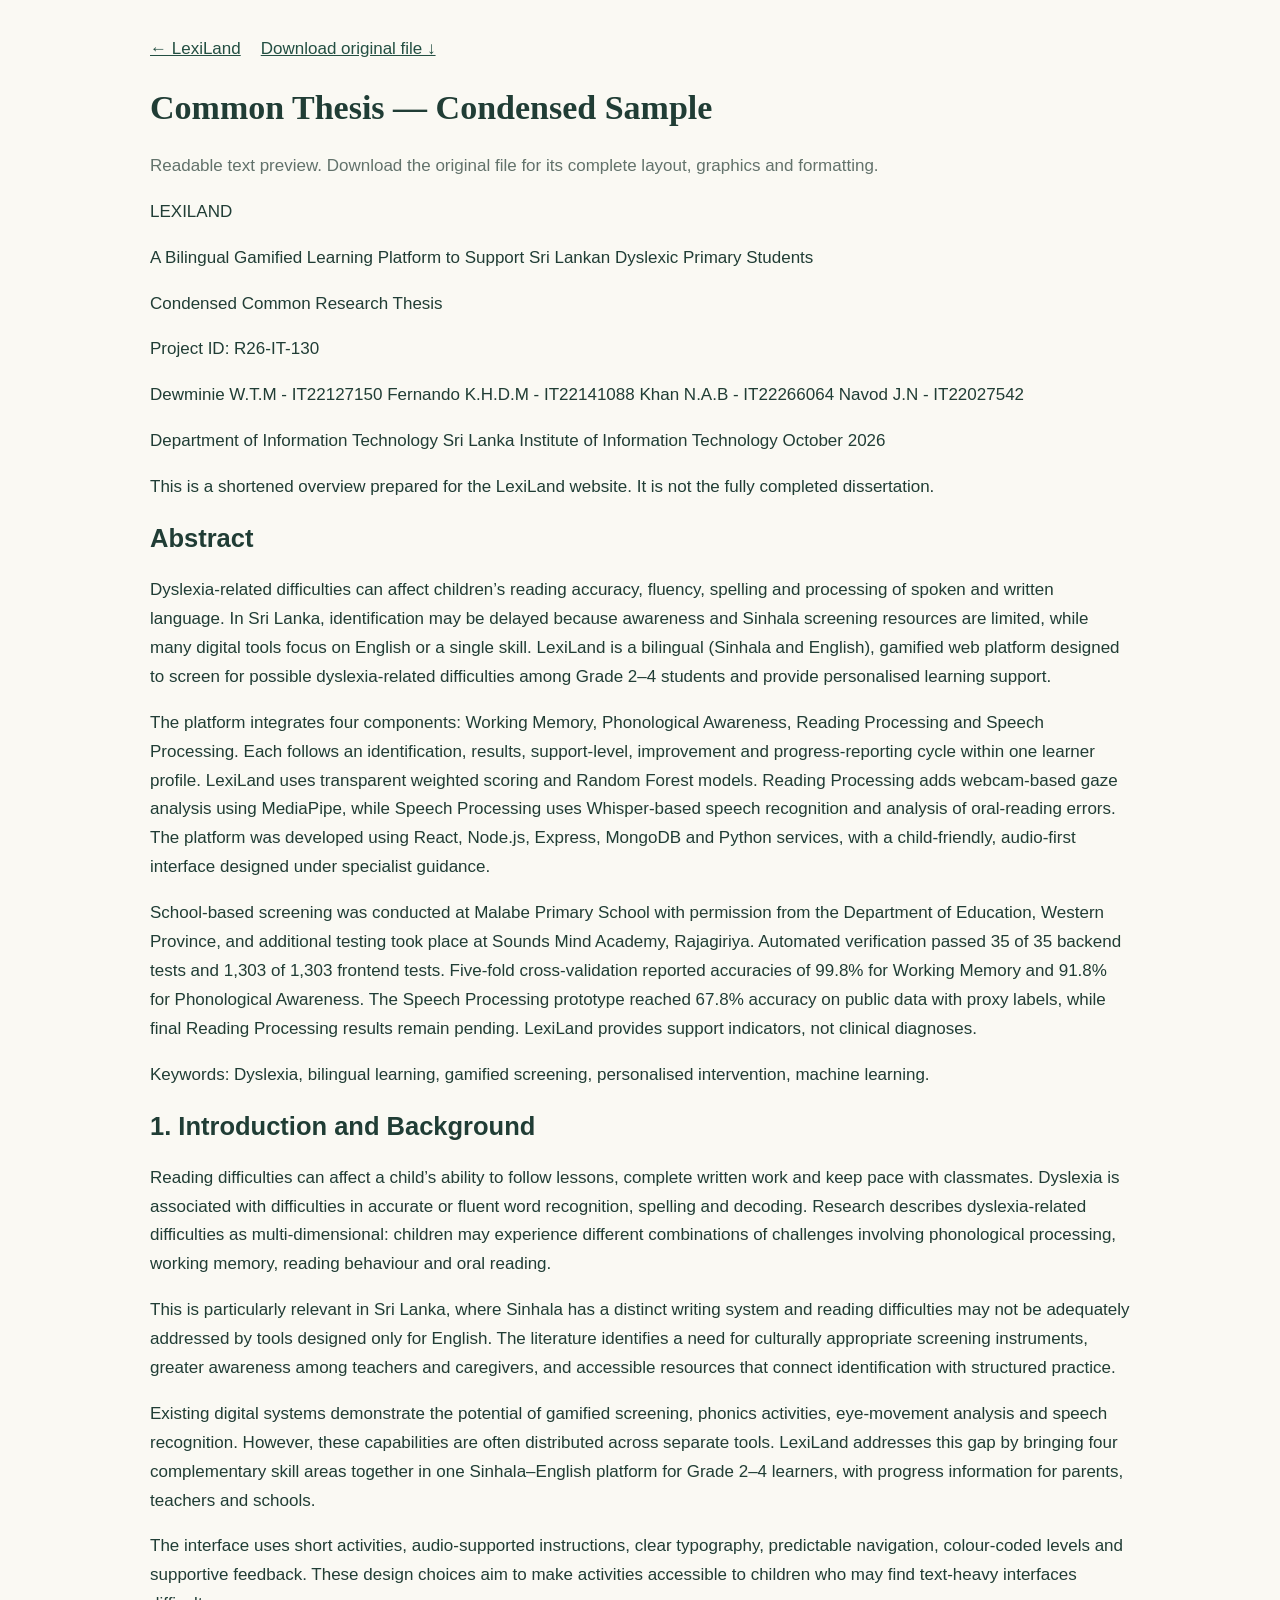
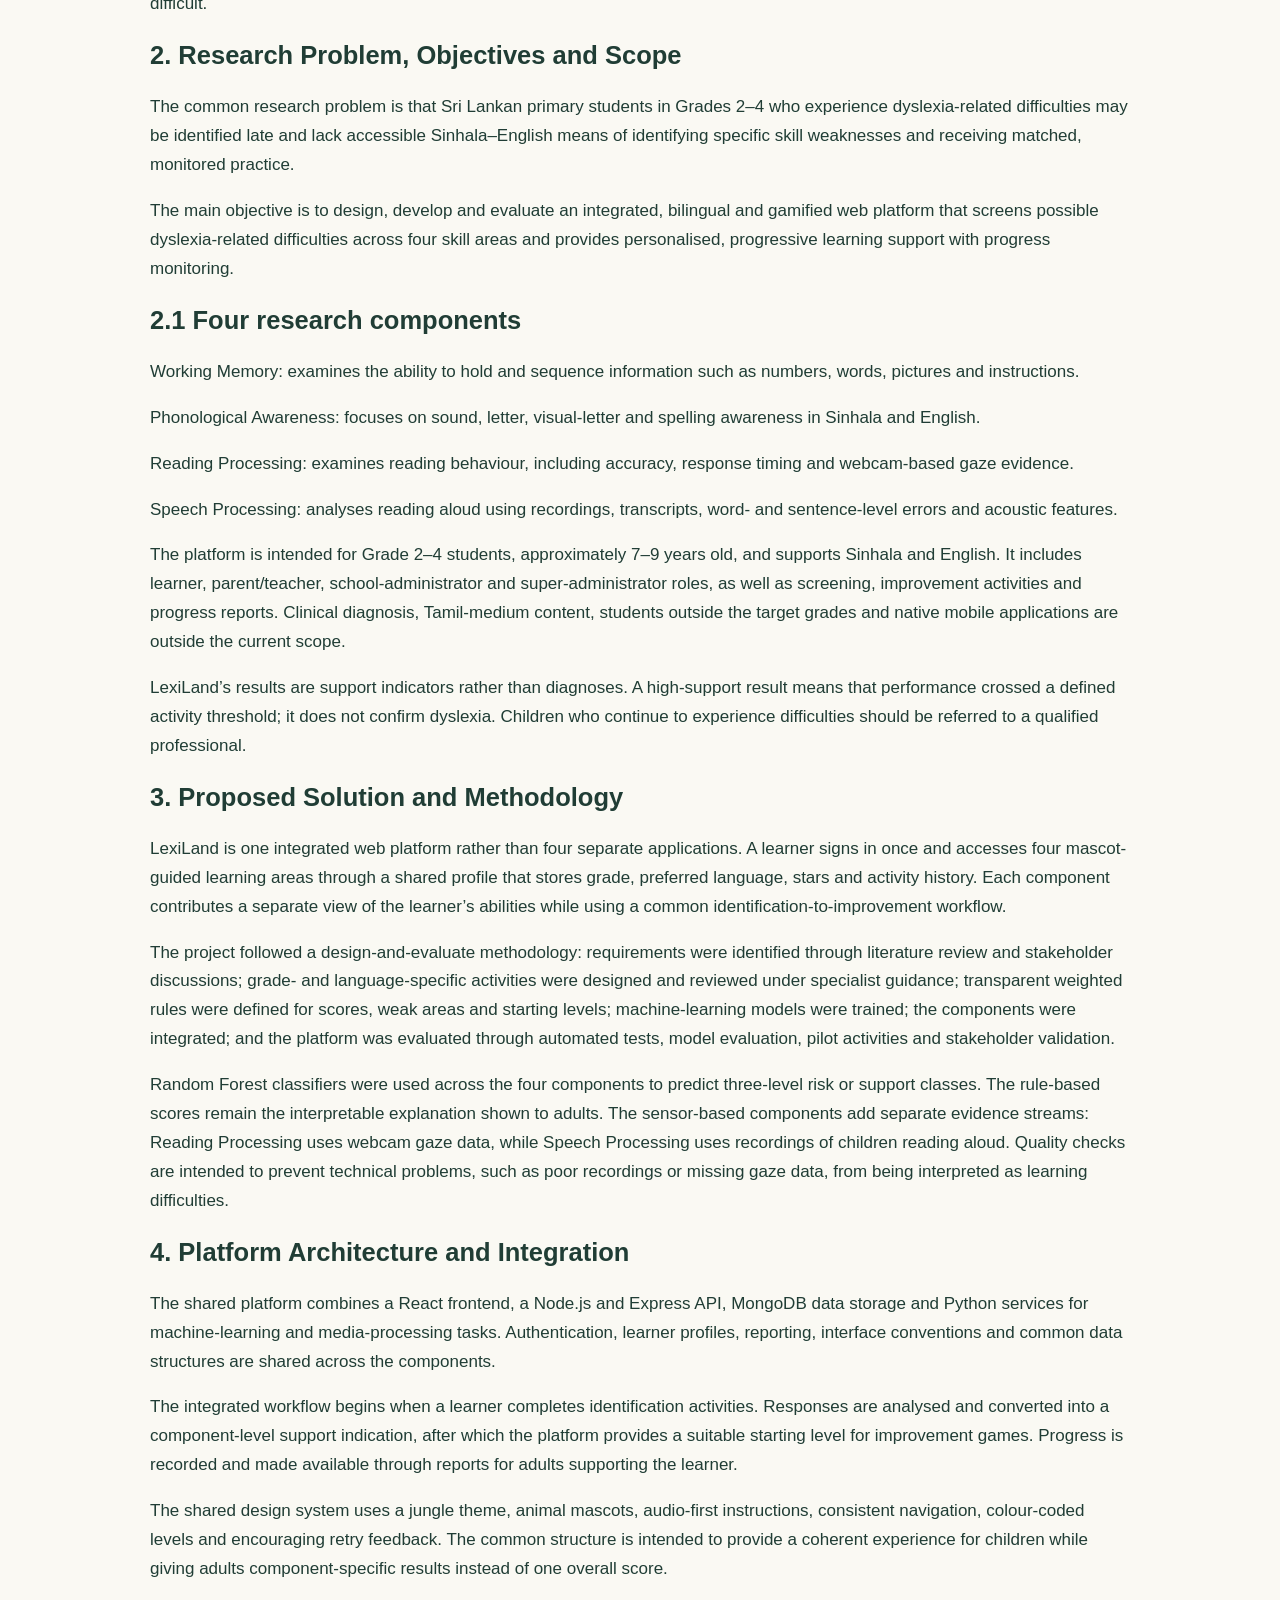
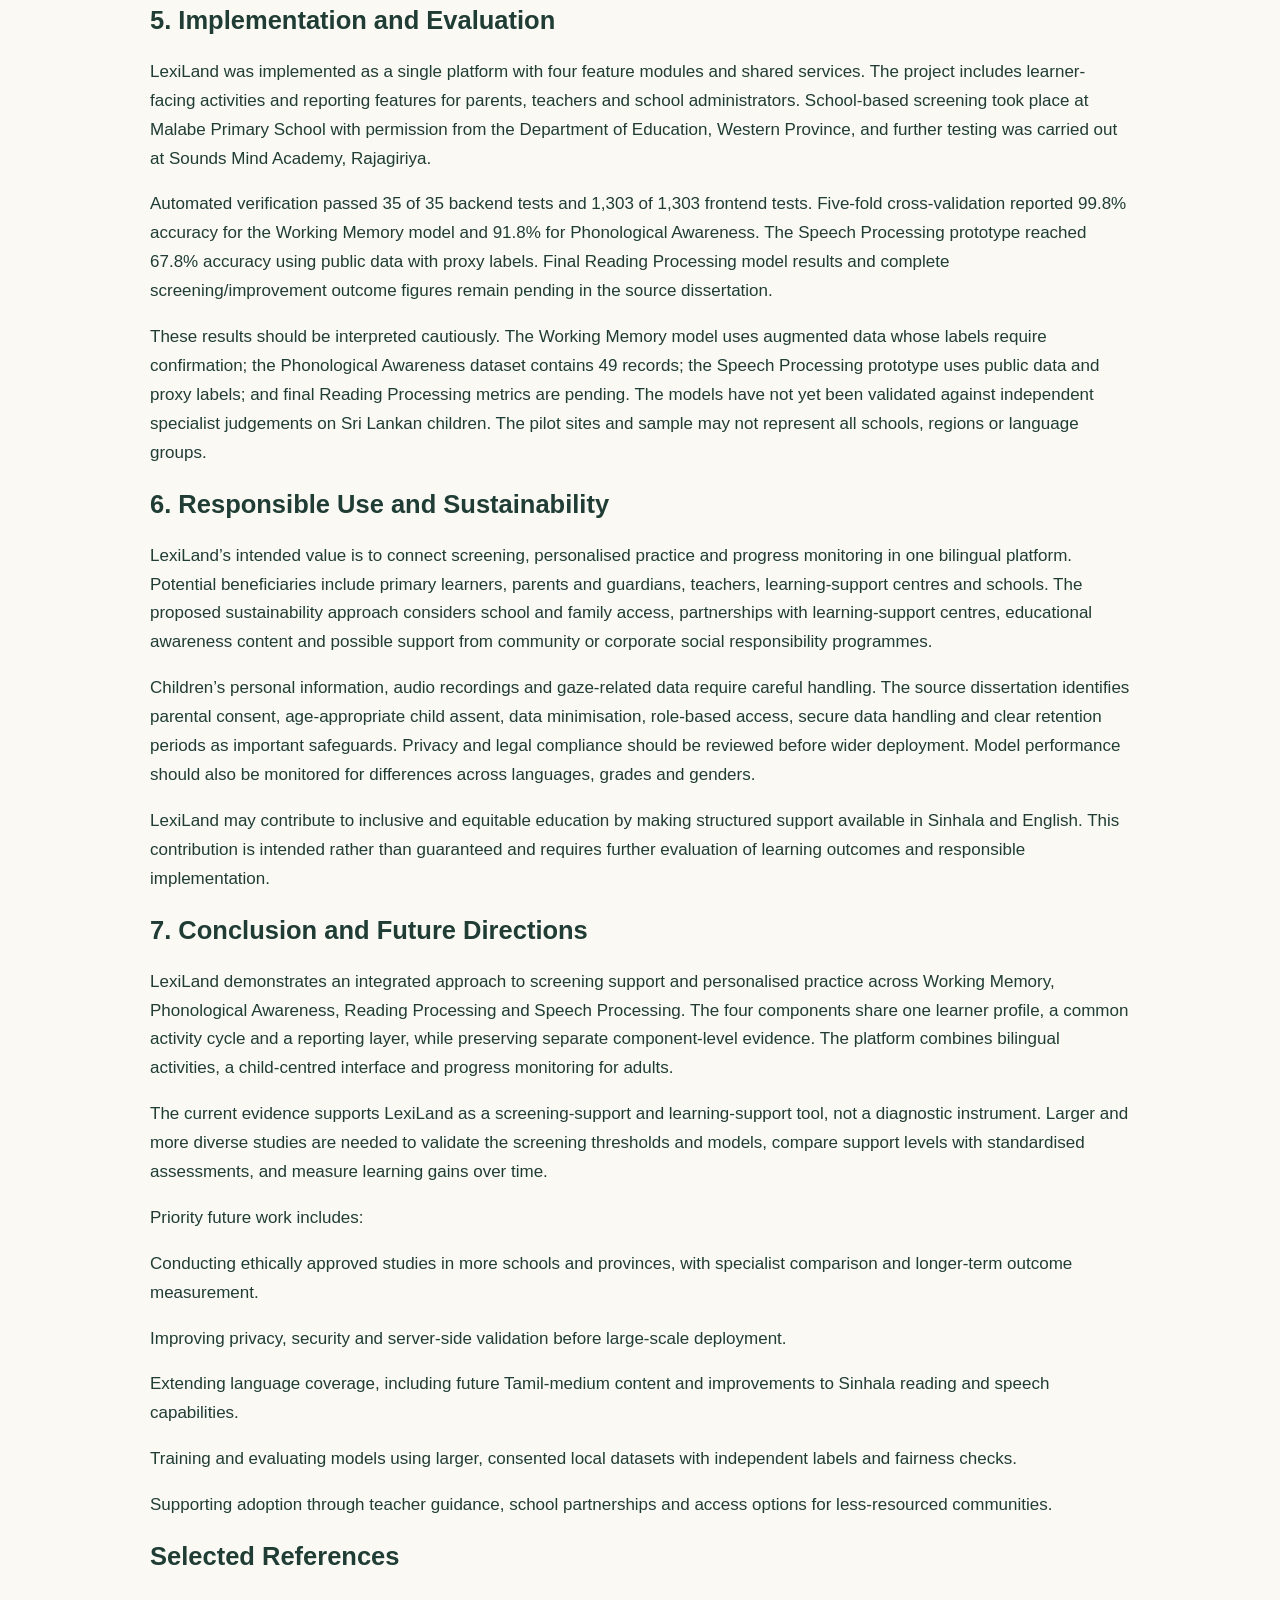
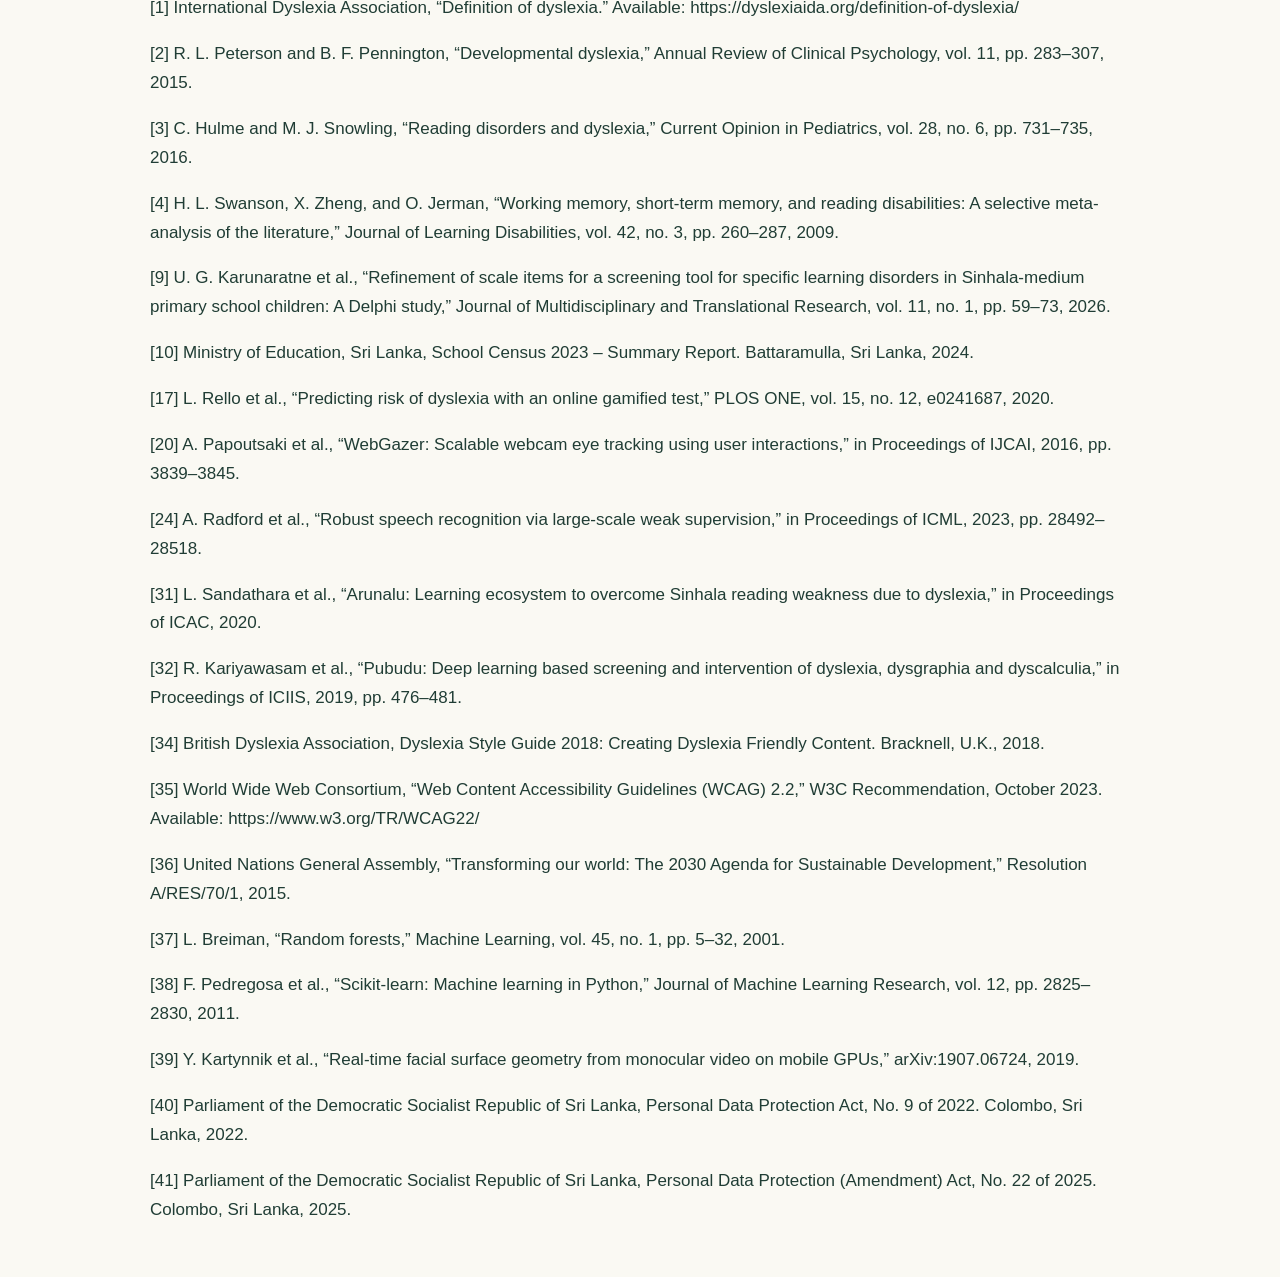
==== files/common-thesis-sample.html @ 67812644 "Initial commit for LexiLand website" ====
<!doctype html><html lang="en"><head><meta charset="utf-8"><meta name="viewport" content="width=device-width,initial-scale=1"><title>Common Thesis — Condensed Sample</title><style>body{margin:0;background:#faf9f3;color:#203d35;font:17px/1.7 Arial,sans-serif}main{max-width:980px;margin:auto;padding:35px 24px}h1,h2,h3{line-height:1.25}h1{font-family:Georgia,serif}a{color:#234f42}section{padding:24px;margin:24px 0;background:white;border:1px solid #dce2d8;border-radius:12px}table{border-collapse:collapse;width:100%;font-size:14px}td{padding:8px;border:1px solid #dce2d8}nav{display:flex;gap:20px;flex-wrap:wrap}.note{color:#62726b}p{overflow-wrap:anywhere}</style></head><body><main><nav><a href="../index.html">← LexiLand</a><a download href="common-thesis-sample.docx">Download original file ↓</a></nav><h1>Common Thesis — Condensed Sample</h1><p class="note">Readable text preview. Download the original file for its complete layout, graphics and formatting.</p><p>LEXILAND</p><p>A Bilingual Gamified Learning Platform to Support Sri Lankan Dyslexic Primary Students</p><p>Condensed Common Research Thesis</p><p>Project ID: R26-IT-130</p><p>Dewminie W.T.M - IT22127150
Fernando K.H.D.M - IT22141088
Khan N.A.B - IT22266064
Navod J.N - IT22027542</p><p>Department of Information Technology
Sri Lanka Institute of Information Technology
October 2026</p><p>This is a shortened overview prepared for the LexiLand website. It is not the fully completed dissertation.</p><h2>Abstract</h2><p>Dyslexia-related difficulties can affect children’s reading accuracy, fluency, spelling and processing of spoken and written language. In Sri Lanka, identification may be delayed because awareness and Sinhala screening resources are limited, while many digital tools focus on English or a single skill. LexiLand is a bilingual (Sinhala and English), gamified web platform designed to screen for possible dyslexia-related difficulties among Grade 2–4 students and provide personalised learning support.</p><p>The platform integrates four components: Working Memory, Phonological Awareness, Reading Processing and Speech Processing. Each follows an identification, results, support-level, improvement and progress-reporting cycle within one learner profile. LexiLand uses transparent weighted scoring and Random Forest models. Reading Processing adds webcam-based gaze analysis using MediaPipe, while Speech Processing uses Whisper-based speech recognition and analysis of oral-reading errors. The platform was developed using React, Node.js, Express, MongoDB and Python services, with a child-friendly, audio-first interface designed under specialist guidance.</p><p>School-based screening was conducted at Malabe Primary School with permission from the Department of Education, Western Province, and additional testing took place at Sounds Mind Academy, Rajagiriya. Automated verification passed 35 of 35 backend tests and 1,303 of 1,303 frontend tests. Five-fold cross-validation reported accuracies of 99.8% for Working Memory and 91.8% for Phonological Awareness. The Speech Processing prototype reached 67.8% accuracy on public data with proxy labels, while final Reading Processing results remain pending. LexiLand provides support indicators, not clinical diagnoses.</p><p>Keywords: Dyslexia, bilingual learning, gamified screening, personalised intervention, machine learning.</p><h2>1. Introduction and Background</h2><p>Reading difficulties can affect a child’s ability to follow lessons, complete written work and keep pace with classmates. Dyslexia is associated with difficulties in accurate or fluent word recognition, spelling and decoding. Research describes dyslexia-related difficulties as multi-dimensional: children may experience different combinations of challenges involving phonological processing, working memory, reading behaviour and oral reading.</p><p>This is particularly relevant in Sri Lanka, where Sinhala has a distinct writing system and reading difficulties may not be adequately addressed by tools designed only for English. The literature identifies a need for culturally appropriate screening instruments, greater awareness among teachers and caregivers, and accessible resources that connect identification with structured practice.</p><p>Existing digital systems demonstrate the potential of gamified screening, phonics activities, eye-movement analysis and speech recognition. However, these capabilities are often distributed across separate tools. LexiLand addresses this gap by bringing four complementary skill areas together in one Sinhala–English platform for Grade 2–4 learners, with progress information for parents, teachers and schools.</p><p>The interface uses short activities, audio-supported instructions, clear typography, predictable navigation, colour-coded levels and supportive feedback. These design choices aim to make activities accessible to children who may find text-heavy interfaces difficult.</p><h2>2. Research Problem, Objectives and Scope</h2><p>The common research problem is that Sri Lankan primary students in Grades 2–4 who experience dyslexia-related difficulties may be identified late and lack accessible Sinhala–English means of identifying specific skill weaknesses and receiving matched, monitored practice.</p><p>The main objective is to design, develop and evaluate an integrated, bilingual and gamified web platform that screens possible dyslexia-related difficulties across four skill areas and provides personalised, progressive learning support with progress monitoring.</p><h2>2.1 Four research components</h2><p>Working Memory: examines the ability to hold and sequence information such as numbers, words, pictures and instructions.</p><p>Phonological Awareness: focuses on sound, letter, visual-letter and spelling awareness in Sinhala and English.</p><p>Reading Processing: examines reading behaviour, including accuracy, response timing and webcam-based gaze evidence.</p><p>Speech Processing: analyses reading aloud using recordings, transcripts, word- and sentence-level errors and acoustic features.</p><p>The platform is intended for Grade 2–4 students, approximately 7–9 years old, and supports Sinhala and English. It includes learner, parent/teacher, school-administrator and super-administrator roles, as well as screening, improvement activities and progress reports. Clinical diagnosis, Tamil-medium content, students outside the target grades and native mobile applications are outside the current scope.</p><p>LexiLand’s results are support indicators rather than diagnoses. A high-support result means that performance crossed a defined activity threshold; it does not confirm dyslexia. Children who continue to experience difficulties should be referred to a qualified professional.</p><h2>3. Proposed Solution and Methodology</h2><p>LexiLand is one integrated web platform rather than four separate applications. A learner signs in once and accesses four mascot-guided learning areas through a shared profile that stores grade, preferred language, stars and activity history. Each component contributes a separate view of the learner’s abilities while using a common identification-to-improvement workflow.</p><p>The project followed a design-and-evaluate methodology: requirements were identified through literature review and stakeholder discussions; grade- and language-specific activities were designed and reviewed under specialist guidance; transparent weighted rules were defined for scores, weak areas and starting levels; machine-learning models were trained; the components were integrated; and the platform was evaluated through automated tests, model evaluation, pilot activities and stakeholder validation.</p><p>Random Forest classifiers were used across the four components to predict three-level risk or support classes. The rule-based scores remain the interpretable explanation shown to adults. The sensor-based components add separate evidence streams: Reading Processing uses webcam gaze data, while Speech Processing uses recordings of children reading aloud. Quality checks are intended to prevent technical problems, such as poor recordings or missing gaze data, from being interpreted as learning difficulties.</p><h2>4. Platform Architecture and Integration</h2><p>The shared platform combines a React frontend, a Node.js and Express API, MongoDB data storage and Python services for machine-learning and media-processing tasks. Authentication, learner profiles, reporting, interface conventions and common data structures are shared across the components.</p><p>The integrated workflow begins when a learner completes identification activities. Responses are analysed and converted into a component-level support indication, after which the platform provides a suitable starting level for improvement games. Progress is recorded and made available through reports for adults supporting the learner.</p><p>The shared design system uses a jungle theme, animal mascots, audio-first instructions, consistent navigation, colour-coded levels and encouraging retry feedback. The common structure is intended to provide a coherent experience for children while giving adults component-specific results instead of one overall score.</p><h2>5. Implementation and Evaluation</h2><p>LexiLand was implemented as a single platform with four feature modules and shared services. The project includes learner-facing activities and reporting features for parents, teachers and school administrators. School-based screening took place at Malabe Primary School with permission from the Department of Education, Western Province, and further testing was carried out at Sounds Mind Academy, Rajagiriya.</p><p>Automated verification passed 35 of 35 backend tests and 1,303 of 1,303 frontend tests. Five-fold cross-validation reported 99.8% accuracy for the Working Memory model and 91.8% for Phonological Awareness. The Speech Processing prototype reached 67.8% accuracy using public data with proxy labels. Final Reading Processing model results and complete screening/improvement outcome figures remain pending in the source dissertation.</p><p>These results should be interpreted cautiously. The Working Memory model uses augmented data whose labels require confirmation; the Phonological Awareness dataset contains 49 records; the Speech Processing prototype uses public data and proxy labels; and final Reading Processing metrics are pending. The models have not yet been validated against independent specialist judgements on Sri Lankan children. The pilot sites and sample may not represent all schools, regions or language groups.</p><h2>6. Responsible Use and Sustainability</h2><p>LexiLand’s intended value is to connect screening, personalised practice and progress monitoring in one bilingual platform. Potential beneficiaries include primary learners, parents and guardians, teachers, learning-support centres and schools. The proposed sustainability approach considers school and family access, partnerships with learning-support centres, educational awareness content and possible support from community or corporate social responsibility programmes.</p><p>Children’s personal information, audio recordings and gaze-related data require careful handling. The source dissertation identifies parental consent, age-appropriate child assent, data minimisation, role-based access, secure data handling and clear retention periods as important safeguards. Privacy and legal compliance should be reviewed before wider deployment. Model performance should also be monitored for differences across languages, grades and genders.</p><p>LexiLand may contribute to inclusive and equitable education by making structured support available in Sinhala and English. This contribution is intended rather than guaranteed and requires further evaluation of learning outcomes and responsible implementation.</p><h2>7. Conclusion and Future Directions</h2><p>LexiLand demonstrates an integrated approach to screening support and personalised practice across Working Memory, Phonological Awareness, Reading Processing and Speech Processing. The four components share one learner profile, a common activity cycle and a reporting layer, while preserving separate component-level evidence. The platform combines bilingual activities, a child-centred interface and progress monitoring for adults.</p><p>The current evidence supports LexiLand as a screening-support and learning-support tool, not a diagnostic instrument. Larger and more diverse studies are needed to validate the screening thresholds and models, compare support levels with standardised assessments, and measure learning gains over time.</p><p>Priority future work includes:</p><p>Conducting ethically approved studies in more schools and provinces, with specialist comparison and longer-term outcome measurement.</p><p>Improving privacy, security and server-side validation before large-scale deployment.</p><p>Extending language coverage, including future Tamil-medium content and improvements to Sinhala reading and speech capabilities.</p><p>Training and evaluating models using larger, consented local datasets with independent labels and fairness checks.</p><p>Supporting adoption through teacher guidance, school partnerships and access options for less-resourced communities.</p><h2>Selected References</h2><p>[1] International Dyslexia Association, “Definition of dyslexia.” Available: https://dyslexiaida.org/definition-of-dyslexia/</p><p>[2] R. L. Peterson and B. F. Pennington, “Developmental dyslexia,” Annual Review of Clinical Psychology, vol. 11, pp. 283–307, 2015.</p><p>[3] C. Hulme and M. J. Snowling, “Reading disorders and dyslexia,” Current Opinion in Pediatrics, vol. 28, no. 6, pp. 731–735, 2016.</p><p>[4] H. L. Swanson, X. Zheng, and O. Jerman, “Working memory, short-term memory, and reading disabilities: A selective meta-analysis of the literature,” Journal of Learning Disabilities, vol. 42, no. 3, pp. 260–287, 2009.</p><p>[9] U. G. Karunaratne et al., “Refinement of scale items for a screening tool for specific learning disorders in Sinhala-medium primary school children: A Delphi study,” Journal of Multidisciplinary and Translational Research, vol. 11, no. 1, pp. 59–73, 2026.</p><p>[10] Ministry of Education, Sri Lanka, School Census 2023 – Summary Report. Battaramulla, Sri Lanka, 2024.</p><p>[17] L. Rello et al., “Predicting risk of dyslexia with an online gamified test,” PLOS ONE, vol. 15, no. 12, e0241687, 2020.</p><p>[20] A. Papoutsaki et al., “WebGazer: Scalable webcam eye tracking using user interactions,” in Proceedings of IJCAI, 2016, pp. 3839–3845.</p><p>[24] A. Radford et al., “Robust speech recognition via large-scale weak supervision,” in Proceedings of ICML, 2023, pp. 28492–28518.</p><p>[31] L. Sandathara et al., “Arunalu: Learning ecosystem to overcome Sinhala reading weakness due to dyslexia,” in Proceedings of ICAC, 2020.</p><p>[32] R. Kariyawasam et al., “Pubudu: Deep learning based screening and intervention of dyslexia, dysgraphia and dyscalculia,” in Proceedings of ICIIS, 2019, pp. 476–481.</p><p>[34] British Dyslexia Association, Dyslexia Style Guide 2018: Creating Dyslexia Friendly Content. Bracknell, U.K., 2018.</p><p>[35] World Wide Web Consortium, “Web Content Accessibility Guidelines (WCAG) 2.2,” W3C Recommendation, October 2023. Available: https://www.w3.org/TR/WCAG22/</p><p>[36] United Nations General Assembly, “Transforming our world: The 2030 Agenda for Sustainable Development,” Resolution A/RES/70/1, 2015.</p><p>[37] L. Breiman, “Random forests,” Machine Learning, vol. 45, no. 1, pp. 5–32, 2001.</p><p>[38] F. Pedregosa et al., “Scikit-learn: Machine learning in Python,” Journal of Machine Learning Research, vol. 12, pp. 2825–2830, 2011.</p><p>[39] Y. Kartynnik et al., “Real-time facial surface geometry from monocular video on mobile GPUs,” arXiv:1907.06724, 2019.</p><p>[40] Parliament of the Democratic Socialist Republic of Sri Lanka, Personal Data Protection Act, No. 9 of 2022. Colombo, Sri Lanka, 2022.</p><p>[41] Parliament of the Democratic Socialist Republic of Sri Lanka, Personal Data Protection (Amendment) Act, No. 22 of 2025. Colombo, Sri Lanka, 2025.</p></main></body></html>
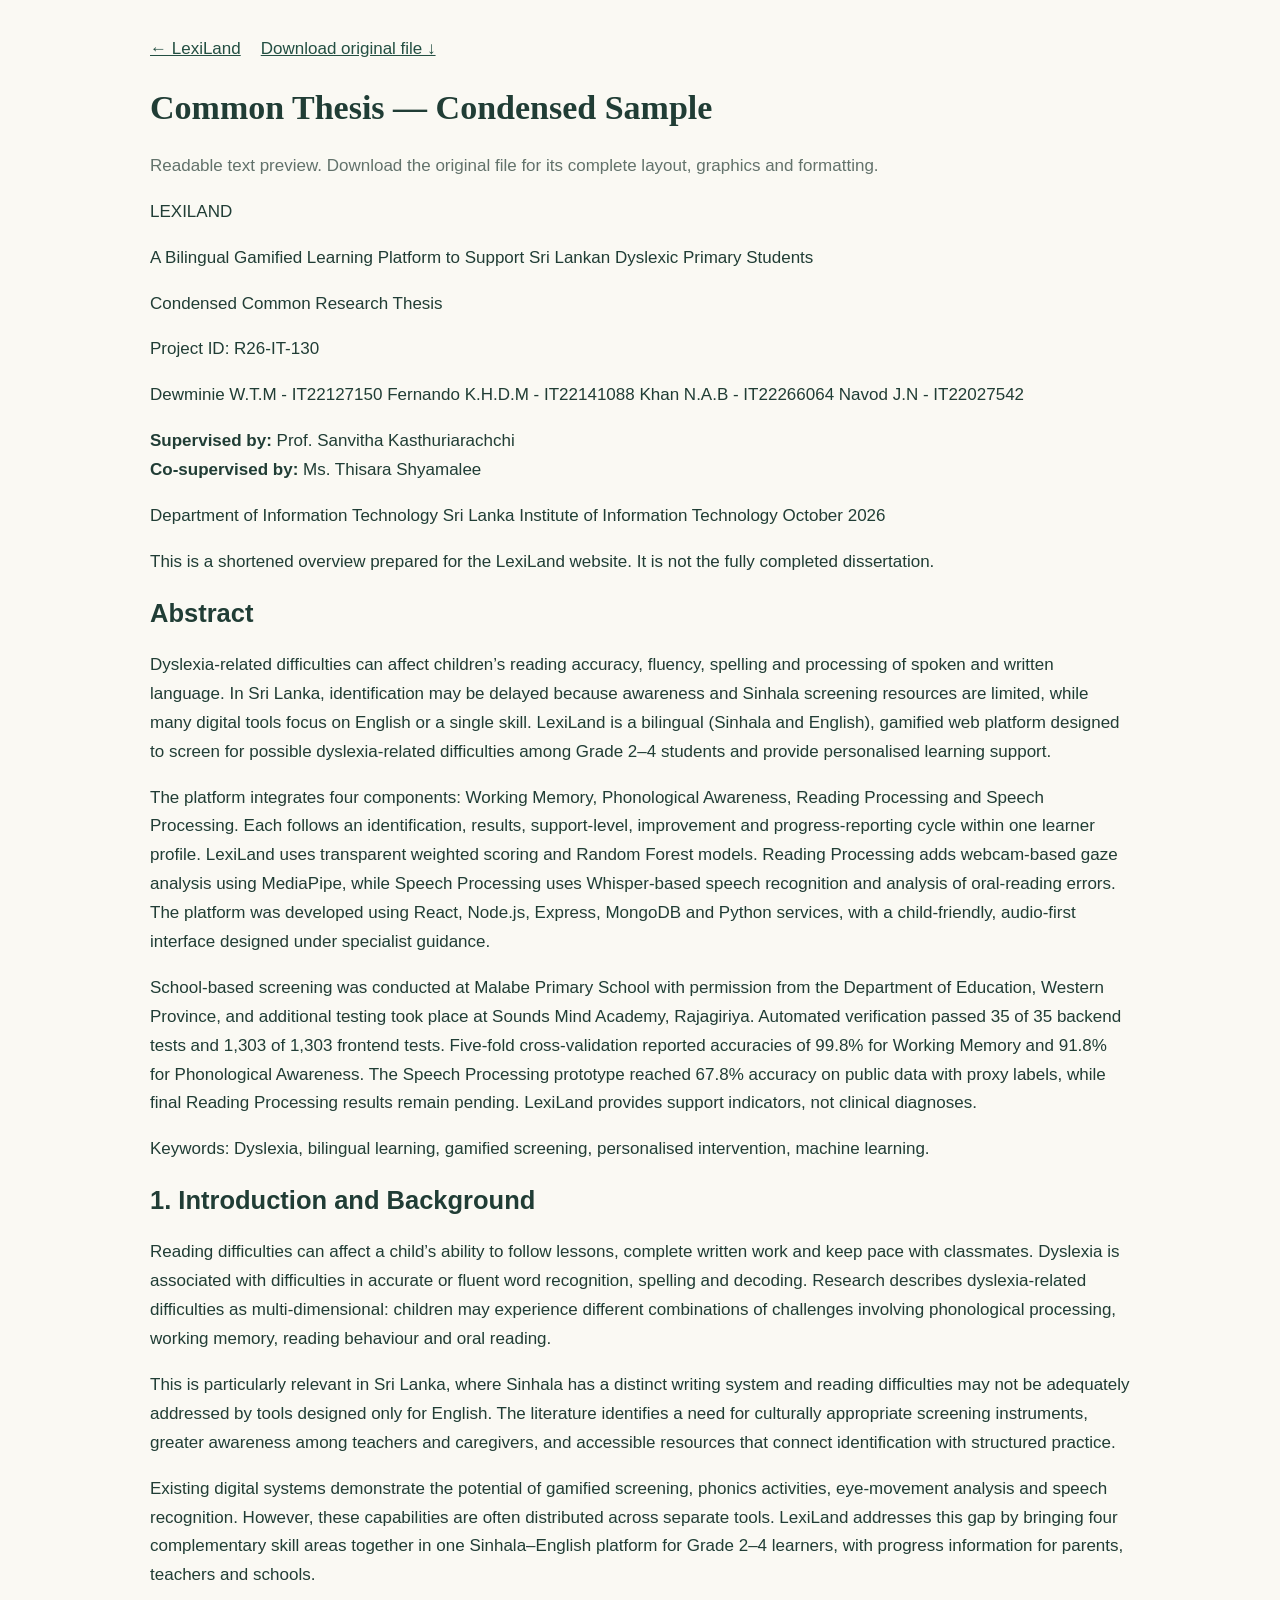
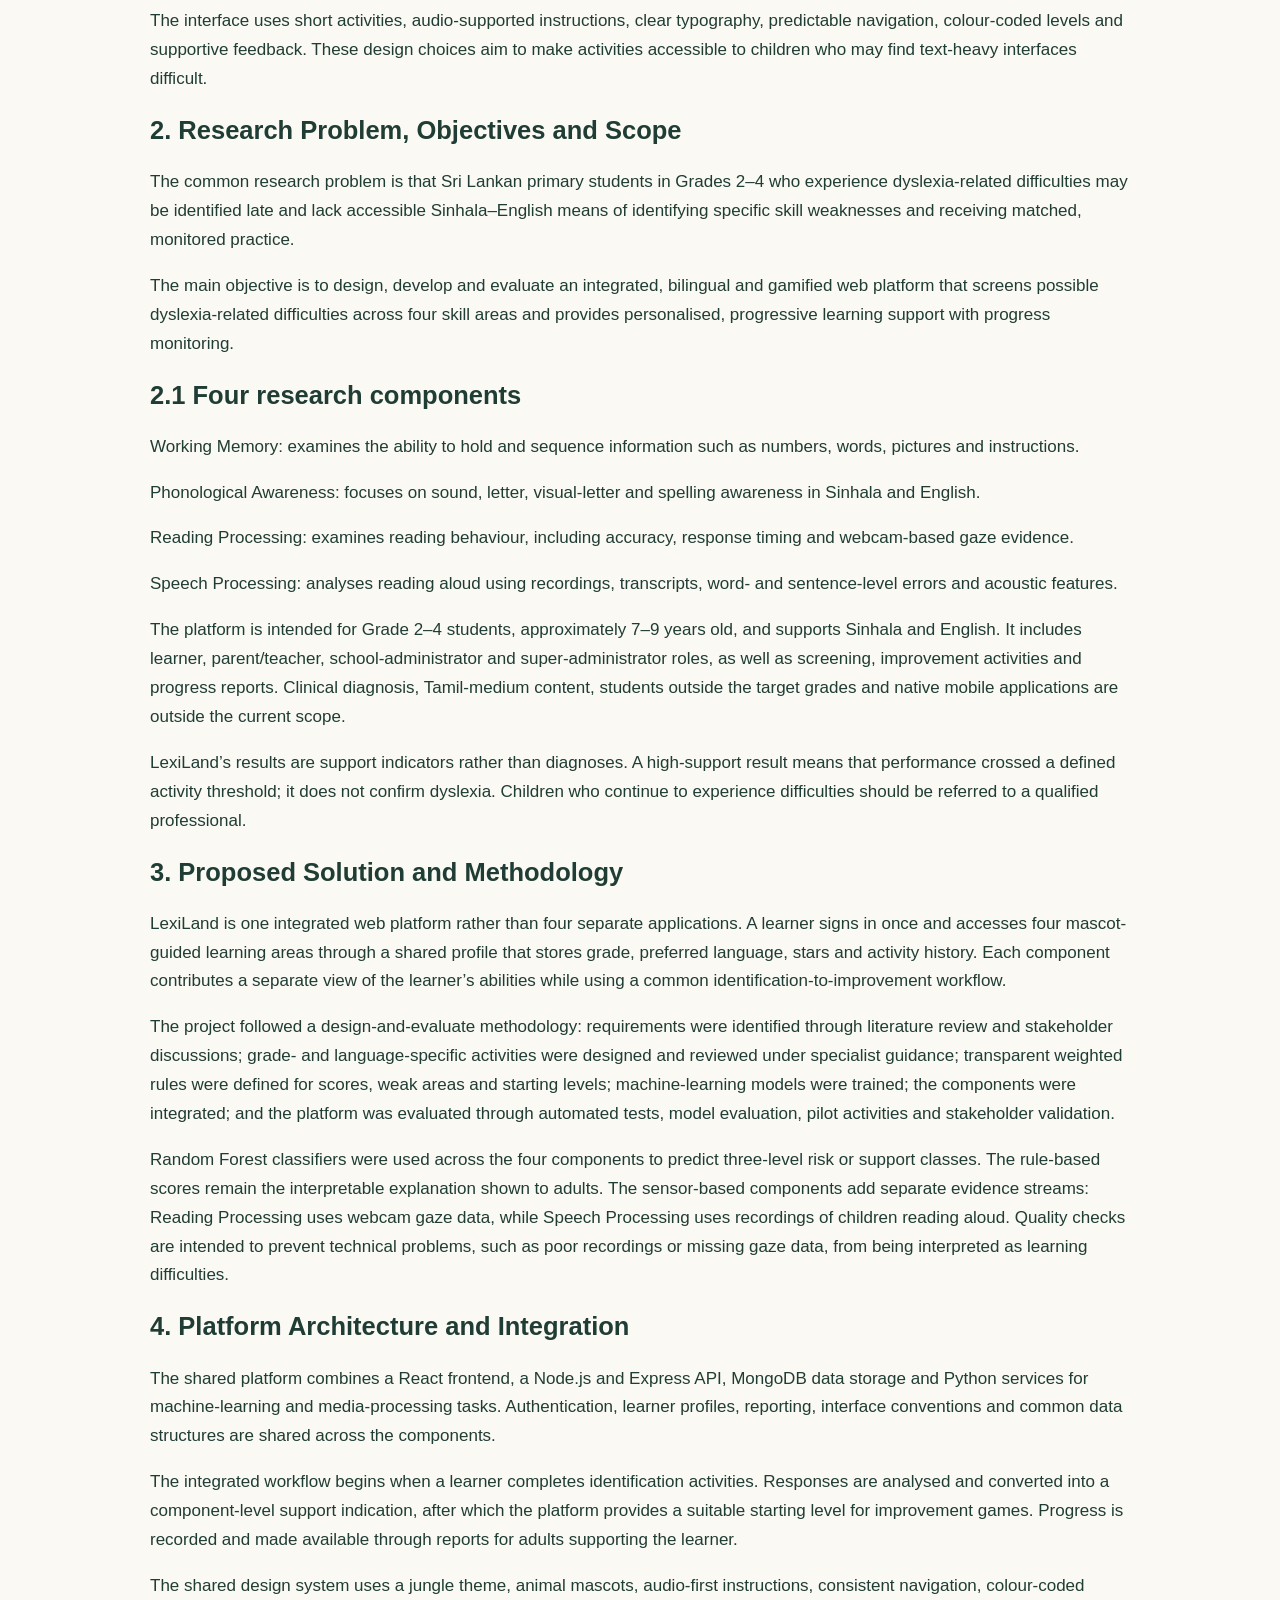
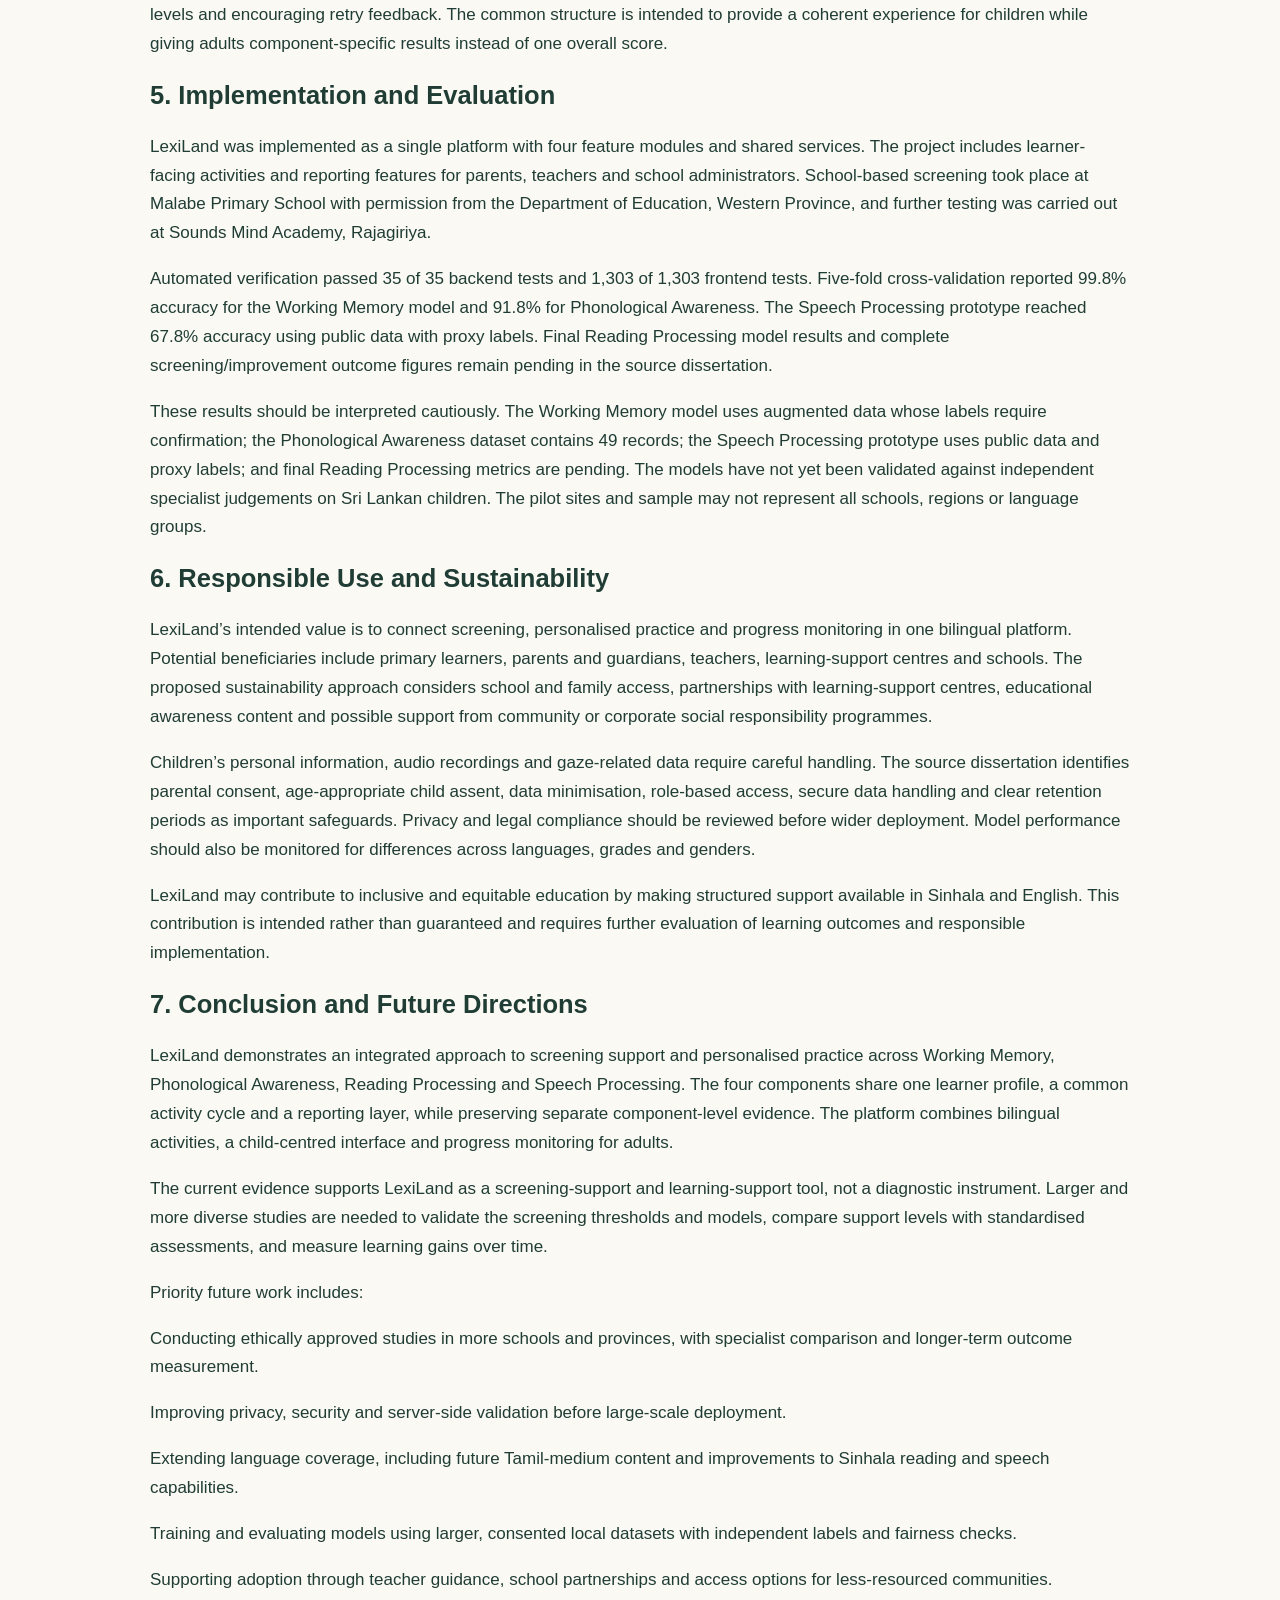
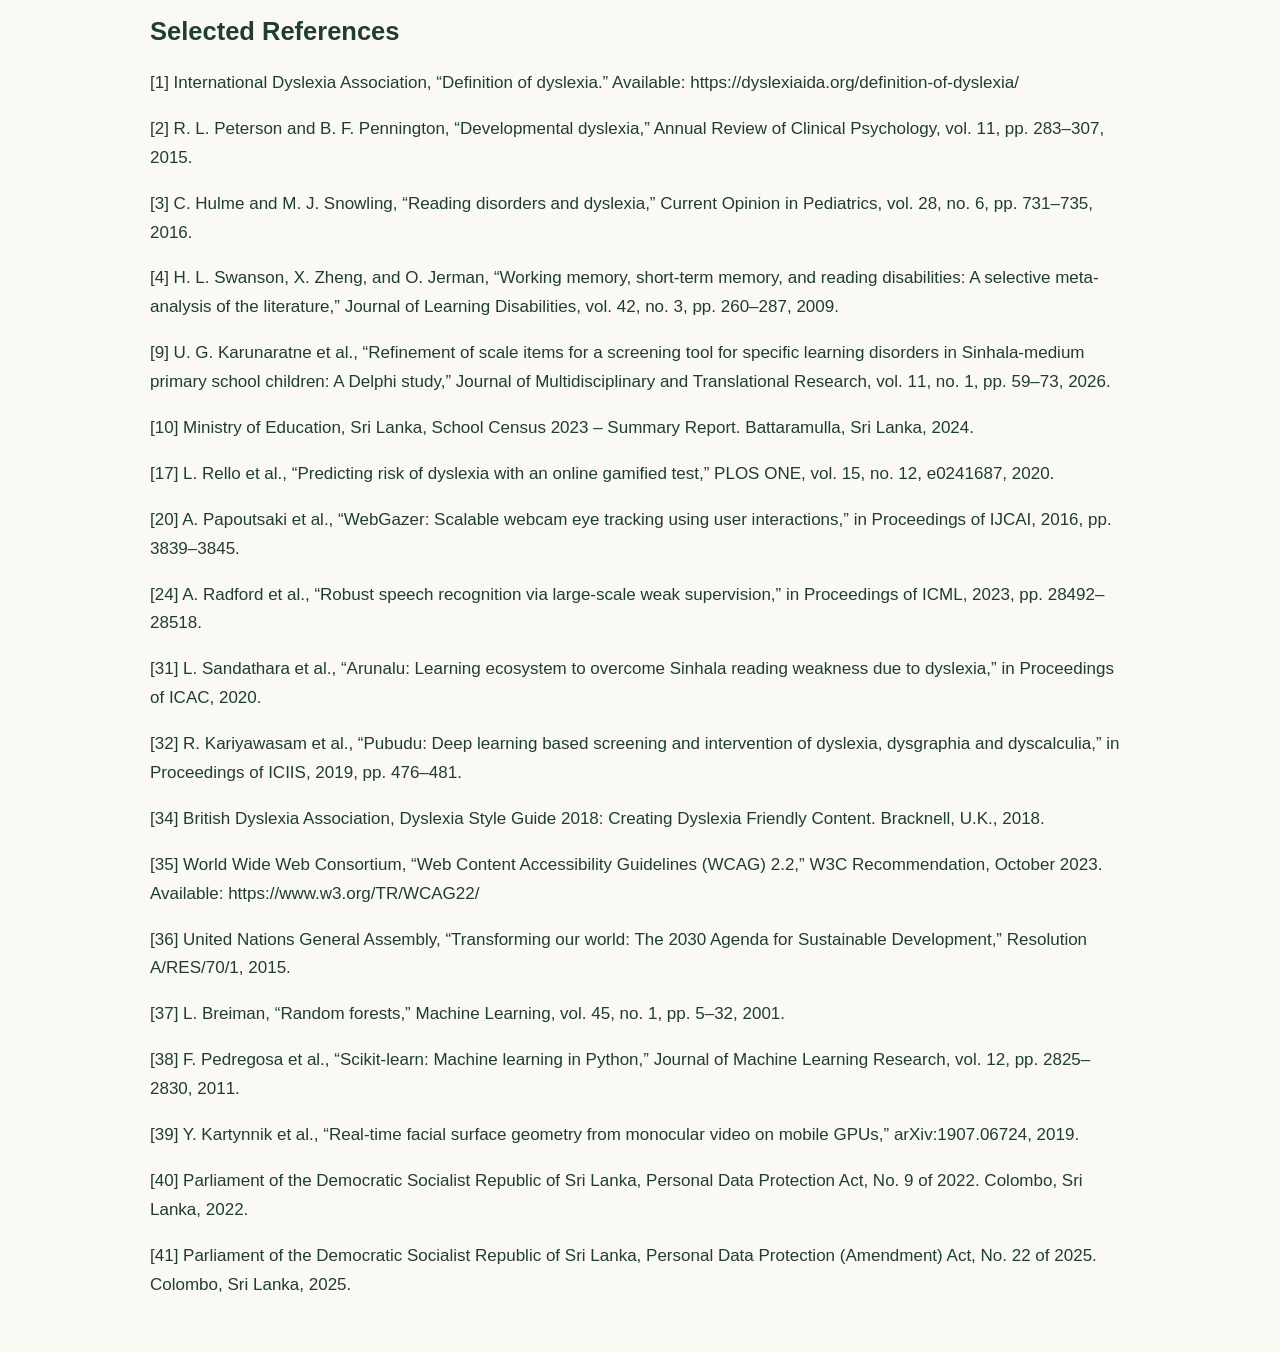
==== commit 8e691a56: "Update supervisor and co-supervisor details: Prof. Sanvitha Kasthuriarachchi and Ms. Thisara Shyamal" ====
--- a/files/common-thesis-sample.html
+++ b/files/common-thesis-sample.html
@@ -1,6 +1,6 @@
 <!doctype html><html lang="en"><head><meta charset="utf-8"><meta name="viewport" content="width=device-width,initial-scale=1"><title>Common Thesis — Condensed Sample</title><style>body{margin:0;background:#faf9f3;color:#203d35;font:17px/1.7 Arial,sans-serif}main{max-width:980px;margin:auto;padding:35px 24px}h1,h2,h3{line-height:1.25}h1{font-family:Georgia,serif}a{color:#234f42}section{padding:24px;margin:24px 0;background:white;border:1px solid #dce2d8;border-radius:12px}table{border-collapse:collapse;width:100%;font-size:14px}td{padding:8px;border:1px solid #dce2d8}nav{display:flex;gap:20px;flex-wrap:wrap}.note{color:#62726b}p{overflow-wrap:anywhere}</style></head><body><main><nav><a href="../index.html">← LexiLand</a><a download href="common-thesis-sample.docx">Download original file ↓</a></nav><h1>Common Thesis — Condensed Sample</h1><p class="note">Readable text preview. Download the original file for its complete layout, graphics and formatting.</p><p>LEXILAND</p><p>A Bilingual Gamified Learning Platform to Support Sri Lankan Dyslexic Primary Students</p><p>Condensed Common Research Thesis</p><p>Project ID: R26-IT-130</p><p>Dewminie W.T.M - IT22127150
 Fernando K.H.D.M - IT22141088
 Khan N.A.B - IT22266064
-Navod J.N - IT22027542</p><p>Department of Information Technology
+Navod J.N - IT22027542</p><p><strong>Supervised by:</strong> Prof. Sanvitha Kasthuriarachchi<br><strong>Co-supervised by:</strong> Ms. Thisara Shyamalee</p><p>Department of Information Technology
 Sri Lanka Institute of Information Technology
 October 2026</p><p>This is a shortened overview prepared for the LexiLand website. It is not the fully completed dissertation.</p><h2>Abstract</h2><p>Dyslexia-related difficulties can affect children’s reading accuracy, fluency, spelling and processing of spoken and written language. In Sri Lanka, identification may be delayed because awareness and Sinhala screening resources are limited, while many digital tools focus on English or a single skill. LexiLand is a bilingual (Sinhala and English), gamified web platform designed to screen for possible dyslexia-related difficulties among Grade 2–4 students and provide personalised learning support.</p><p>The platform integrates four components: Working Memory, Phonological Awareness, Reading Processing and Speech Processing. Each follows an identification, results, support-level, improvement and progress-reporting cycle within one learner profile. LexiLand uses transparent weighted scoring and Random Forest models. Reading Processing adds webcam-based gaze analysis using MediaPipe, while Speech Processing uses Whisper-based speech recognition and analysis of oral-reading errors. The platform was developed using React, Node.js, Express, MongoDB and Python services, with a child-friendly, audio-first interface designed under specialist guidance.</p><p>School-based screening was conducted at Malabe Primary School with permission from the Department of Education, Western Province, and additional testing took place at Sounds Mind Academy, Rajagiriya. Automated verification passed 35 of 35 backend tests and 1,303 of 1,303 frontend tests. Five-fold cross-validation reported accuracies of 99.8% for Working Memory and 91.8% for Phonological Awareness. The Speech Processing prototype reached 67.8% accuracy on public data with proxy labels, while final Reading Processing results remain pending. LexiLand provides support indicators, not clinical diagnoses.</p><p>Keywords: Dyslexia, bilingual learning, gamified screening, personalised intervention, machine learning.</p><h2>1. Introduction and Background</h2><p>Reading difficulties can affect a child’s ability to follow lessons, complete written work and keep pace with classmates. Dyslexia is associated with difficulties in accurate or fluent word recognition, spelling and decoding. Research describes dyslexia-related difficulties as multi-dimensional: children may experience different combinations of challenges involving phonological processing, working memory, reading behaviour and oral reading.</p><p>This is particularly relevant in Sri Lanka, where Sinhala has a distinct writing system and reading difficulties may not be adequately addressed by tools designed only for English. The literature identifies a need for culturally appropriate screening instruments, greater awareness among teachers and caregivers, and accessible resources that connect identification with structured practice.</p><p>Existing digital systems demonstrate the potential of gamified screening, phonics activities, eye-movement analysis and speech recognition. However, these capabilities are often distributed across separate tools. LexiLand addresses this gap by bringing four complementary skill areas together in one Sinhala–English platform for Grade 2–4 learners, with progress information for parents, teachers and schools.</p><p>The interface uses short activities, audio-supported instructions, clear typography, predictable navigation, colour-coded levels and supportive feedback. These design choices aim to make activities accessible to children who may find text-heavy interfaces difficult.</p><h2>2. Research Problem, Objectives and Scope</h2><p>The common research problem is that Sri Lankan primary students in Grades 2–4 who experience dyslexia-related difficulties may be identified late and lack accessible Sinhala–English means of identifying specific skill weaknesses and receiving matched, monitored practice.</p><p>The main objective is to design, develop and evaluate an integrated, bilingual and gamified web platform that screens possible dyslexia-related difficulties across four skill areas and provides personalised, progressive learning support with progress monitoring.</p><h2>2.1 Four research components</h2><p>Working Memory: examines the ability to hold and sequence information such as numbers, words, pictures and instructions.</p><p>Phonological Awareness: focuses on sound, letter, visual-letter and spelling awareness in Sinhala and English.</p><p>Reading Processing: examines reading behaviour, including accuracy, response timing and webcam-based gaze evidence.</p><p>Speech Processing: analyses reading aloud using recordings, transcripts, word- and sentence-level errors and acoustic features.</p><p>The platform is intended for Grade 2–4 students, approximately 7–9 years old, and supports Sinhala and English. It includes learner, parent/teacher, school-administrator and super-administrator roles, as well as screening, improvement activities and progress reports. Clinical diagnosis, Tamil-medium content, students outside the target grades and native mobile applications are outside the current scope.</p><p>LexiLand’s results are support indicators rather than diagnoses. A high-support result means that performance crossed a defined activity threshold; it does not confirm dyslexia. Children who continue to experience difficulties should be referred to a qualified professional.</p><h2>3. Proposed Solution and Methodology</h2><p>LexiLand is one integrated web platform rather than four separate applications. A learner signs in once and accesses four mascot-guided learning areas through a shared profile that stores grade, preferred language, stars and activity history. Each component contributes a separate view of the learner’s abilities while using a common identification-to-improvement workflow.</p><p>The project followed a design-and-evaluate methodology: requirements were identified through literature review and stakeholder discussions; grade- and language-specific activities were designed and reviewed under specialist guidance; transparent weighted rules were defined for scores, weak areas and starting levels; machine-learning models were trained; the components were integrated; and the platform was evaluated through automated tests, model evaluation, pilot activities and stakeholder validation.</p><p>Random Forest classifiers were used across the four components to predict three-level risk or support classes. The rule-based scores remain the interpretable explanation shown to adults. The sensor-based components add separate evidence streams: Reading Processing uses webcam gaze data, while Speech Processing uses recordings of children reading aloud. Quality checks are intended to prevent technical problems, such as poor recordings or missing gaze data, from being interpreted as learning difficulties.</p><h2>4. Platform Architecture and Integration</h2><p>The shared platform combines a React frontend, a Node.js and Express API, MongoDB data storage and Python services for machine-learning and media-processing tasks. Authentication, learner profiles, reporting, interface conventions and common data structures are shared across the components.</p><p>The integrated workflow begins when a learner completes identification activities. Responses are analysed and converted into a component-level support indication, after which the platform provides a suitable starting level for improvement games. Progress is recorded and made available through reports for adults supporting the learner.</p><p>The shared design system uses a jungle theme, animal mascots, audio-first instructions, consistent navigation, colour-coded levels and encouraging retry feedback. The common structure is intended to provide a coherent experience for children while giving adults component-specific results instead of one overall score.</p><h2>5. Implementation and Evaluation</h2><p>LexiLand was implemented as a single platform with four feature modules and shared services. The project includes learner-facing activities and reporting features for parents, teachers and school administrators. School-based screening took place at Malabe Primary School with permission from the Department of Education, Western Province, and further testing was carried out at Sounds Mind Academy, Rajagiriya.</p><p>Automated verification passed 35 of 35 backend tests and 1,303 of 1,303 frontend tests. Five-fold cross-validation reported 99.8% accuracy for the Working Memory model and 91.8% for Phonological Awareness. The Speech Processing prototype reached 67.8% accuracy using public data with proxy labels. Final Reading Processing model results and complete screening/improvement outcome figures remain pending in the source dissertation.</p><p>These results should be interpreted cautiously. The Working Memory model uses augmented data whose labels require confirmation; the Phonological Awareness dataset contains 49 records; the Speech Processing prototype uses public data and proxy labels; and final Reading Processing metrics are pending. The models have not yet been validated against independent specialist judgements on Sri Lankan children. The pilot sites and sample may not represent all schools, regions or language groups.</p><h2>6. Responsible Use and Sustainability</h2><p>LexiLand’s intended value is to connect screening, personalised practice and progress monitoring in one bilingual platform. Potential beneficiaries include primary learners, parents and guardians, teachers, learning-support centres and schools. The proposed sustainability approach considers school and family access, partnerships with learning-support centres, educational awareness content and possible support from community or corporate social responsibility programmes.</p><p>Children’s personal information, audio recordings and gaze-related data require careful handling. The source dissertation identifies parental consent, age-appropriate child assent, data minimisation, role-based access, secure data handling and clear retention periods as important safeguards. Privacy and legal compliance should be reviewed before wider deployment. Model performance should also be monitored for differences across languages, grades and genders.</p><p>LexiLand may contribute to inclusive and equitable education by making structured support available in Sinhala and English. This contribution is intended rather than guaranteed and requires further evaluation of learning outcomes and responsible implementation.</p><h2>7. Conclusion and Future Directions</h2><p>LexiLand demonstrates an integrated approach to screening support and personalised practice across Working Memory, Phonological Awareness, Reading Processing and Speech Processing. The four components share one learner profile, a common activity cycle and a reporting layer, while preserving separate component-level evidence. The platform combines bilingual activities, a child-centred interface and progress monitoring for adults.</p><p>The current evidence supports LexiLand as a screening-support and learning-support tool, not a diagnostic instrument. Larger and more diverse studies are needed to validate the screening thresholds and models, compare support levels with standardised assessments, and measure learning gains over time.</p><p>Priority future work includes:</p><p>Conducting ethically approved studies in more schools and provinces, with specialist comparison and longer-term outcome measurement.</p><p>Improving privacy, security and server-side validation before large-scale deployment.</p><p>Extending language coverage, including future Tamil-medium content and improvements to Sinhala reading and speech capabilities.</p><p>Training and evaluating models using larger, consented local datasets with independent labels and fairness checks.</p><p>Supporting adoption through teacher guidance, school partnerships and access options for less-resourced communities.</p><h2>Selected References</h2><p>[1] International Dyslexia Association, “Definition of dyslexia.” Available: https://dyslexiaida.org/definition-of-dyslexia/</p><p>[2] R. L. Peterson and B. F. Pennington, “Developmental dyslexia,” Annual Review of Clinical Psychology, vol. 11, pp. 283–307, 2015.</p><p>[3] C. Hulme and M. J. Snowling, “Reading disorders and dyslexia,” Current Opinion in Pediatrics, vol. 28, no. 6, pp. 731–735, 2016.</p><p>[4] H. L. Swanson, X. Zheng, and O. Jerman, “Working memory, short-term memory, and reading disabilities: A selective meta-analysis of the literature,” Journal of Learning Disabilities, vol. 42, no. 3, pp. 260–287, 2009.</p><p>[9] U. G. Karunaratne et al., “Refinement of scale items for a screening tool for specific learning disorders in Sinhala-medium primary school children: A Delphi study,” Journal of Multidisciplinary and Translational Research, vol. 11, no. 1, pp. 59–73, 2026.</p><p>[10] Ministry of Education, Sri Lanka, School Census 2023 – Summary Report. Battaramulla, Sri Lanka, 2024.</p><p>[17] L. Rello et al., “Predicting risk of dyslexia with an online gamified test,” PLOS ONE, vol. 15, no. 12, e0241687, 2020.</p><p>[20] A. Papoutsaki et al., “WebGazer: Scalable webcam eye tracking using user interactions,” in Proceedings of IJCAI, 2016, pp. 3839–3845.</p><p>[24] A. Radford et al., “Robust speech recognition via large-scale weak supervision,” in Proceedings of ICML, 2023, pp. 28492–28518.</p><p>[31] L. Sandathara et al., “Arunalu: Learning ecosystem to overcome Sinhala reading weakness due to dyslexia,” in Proceedings of ICAC, 2020.</p><p>[32] R. Kariyawasam et al., “Pubudu: Deep learning based screening and intervention of dyslexia, dysgraphia and dyscalculia,” in Proceedings of ICIIS, 2019, pp. 476–481.</p><p>[34] British Dyslexia Association, Dyslexia Style Guide 2018: Creating Dyslexia Friendly Content. Bracknell, U.K., 2018.</p><p>[35] World Wide Web Consortium, “Web Content Accessibility Guidelines (WCAG) 2.2,” W3C Recommendation, October 2023. Available: https://www.w3.org/TR/WCAG22/</p><p>[36] United Nations General Assembly, “Transforming our world: The 2030 Agenda for Sustainable Development,” Resolution A/RES/70/1, 2015.</p><p>[37] L. Breiman, “Random forests,” Machine Learning, vol. 45, no. 1, pp. 5–32, 2001.</p><p>[38] F. Pedregosa et al., “Scikit-learn: Machine learning in Python,” Journal of Machine Learning Research, vol. 12, pp. 2825–2830, 2011.</p><p>[39] Y. Kartynnik et al., “Real-time facial surface geometry from monocular video on mobile GPUs,” arXiv:1907.06724, 2019.</p><p>[40] Parliament of the Democratic Socialist Republic of Sri Lanka, Personal Data Protection Act, No. 9 of 2022. Colombo, Sri Lanka, 2022.</p><p>[41] Parliament of the Democratic Socialist Republic of Sri Lanka, Personal Data Protection (Amendment) Act, No. 22 of 2025. Colombo, Sri Lanka, 2025.</p></main></body></html>
